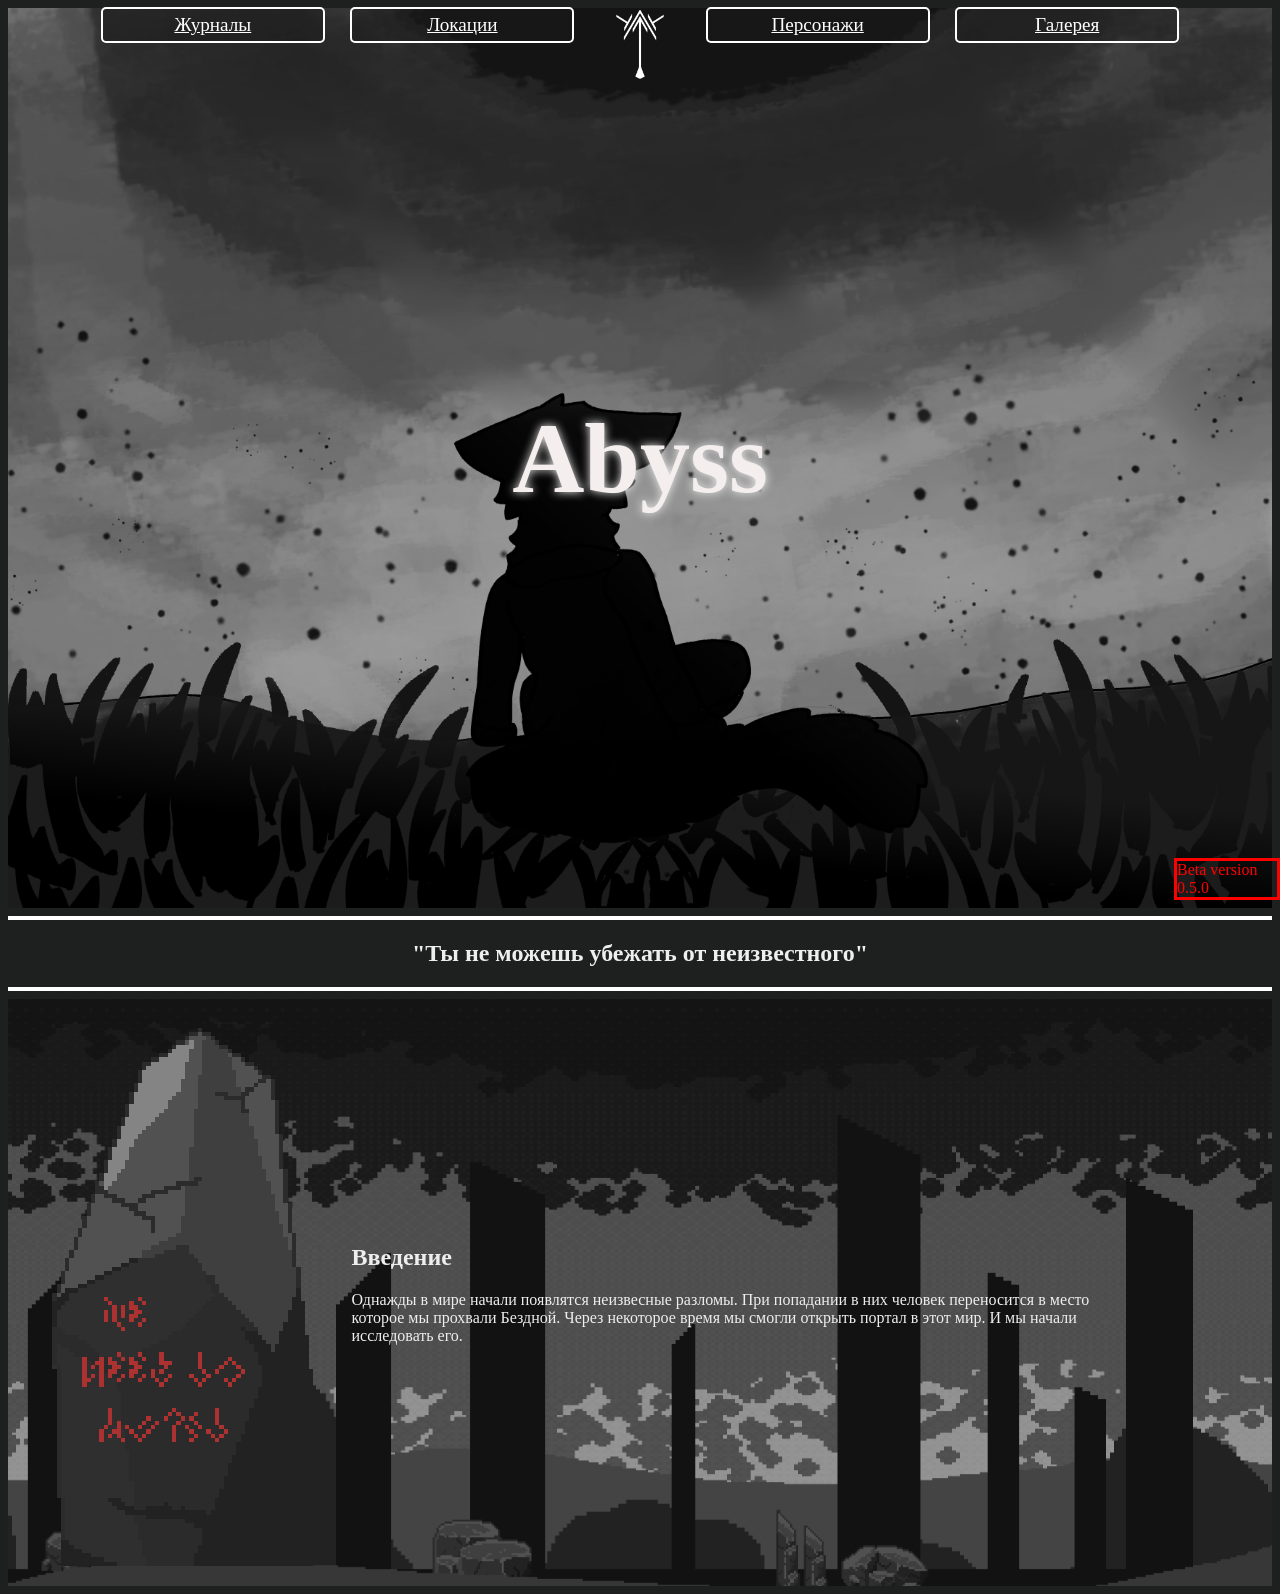
==== index.html @ b83ceb01 "1.0 Update 1.0" ====
<!DOCTYPE html>
<html lang="ru">
<head>
    <meta charset="UTF-8">
    <meta http-equiv="X-UA-Compatible" content="IE=edge">
    <meta name="viewport" content="width=device-width, initial-scale=1.0">
    <title>Abyss</title>
    <link href="css/Clan.css" rel="stylesheet" type="text/css">
</head>

<body>

  <header class="navbar">
      <a class="navbar_button" href="journals.html">
        Журналы
      </a>
      <a class="navbar_button" href="locations.html">
        Локации
      </a>
      <a class="logo" href="index.html">
        <img class="logo" src="images/Abys_logo.png" alt="Abyss Logo">
      </a>
      <a class="navbar_button" href="characters.html">
        Персонажи
      </a>
      <a class="navbar_button" href="gallery.html">
        Галерея
      </a>
  </header>




  <!-- First picture  -->  

  <div class="pic">

    <div class="container">
      <h1 style="color: rgb(244, 238, 238); font-size: 100px; text-shadow: 0 0 10px #f8f5f5;"> Abyss </h1>
    </div>

  </div>
  <hr>  

    <!-- Quote when start  -->
    <h2 class="centre">"Ты не можешь убежать от неизвестного"</h2>

    <hr>

    <!-- what is abyss -->

    <div class="bg_pic">
      <div style="padding: 20px 40px;">
        <div class="grid-container" style="align-items: center;">
          
          <img class="monolith" src="images/Abyss_monolith1B.png" alt="Abyss Monolith" style="image-rendering: pixelated;">
          
          <div class="monolith_text" >
            <h2>Введение</h2>
            <p>Однажды в мире начали появлятся неизвесные разломы. 
              При попадании в них человек переносится в место которое мы прохвали Бездной.
              Через некоторое время мы смогли открыть портал в этот мир. И мы начали исследовать его.
            </p>
          </div>

          <!-- <div class="monolith_mobile">
             <img class="monolith" src="images/Abyss_monolith1B.png" alt="Abyss Monolith" style="image-rendering: pixelated;">
          </div> -->

        </div>
      </div>  
    </div>





<div class="fixed" color="white">
  Beta version 0.5.0
  </div>

</body>
---- css/Clan.css ----
p,h2,h3,h4,h5,h6,a  {color: #EEEEEE;}
hr {background-color: #ffffff; border:2px solid #ffffff;}
body {background-color: #1e1f1f;} 

/* Navbar css code */

.navbar {
    color: #ffffff;
    left: 0;
    position: fixed;
    display: flex;
    align-items: center;
    gap: clamp(8px, 2vw, 35px);
    top: 0;
    width: 100%;
    padding: 5px 10px;
    z-index: 1000;
    justify-content: center;
    height: 50px;
    flex-shrink: 0;
    box-sizing: border-box;
}

.navbar_button{
    display: flex;
    width: 200px;
    background-color: #1c1c1b73;
    color: #ffffff;
    border: 2px solid #ffffff;
    padding: 5px 10px;
    font-size: 1.2rem;
    border-radius: 5px;
    align-items: center;
    justify-content: center;
    min-width: 0;
    flex-shrink: 1;
    white-space: nowrap;
}

.navbar_button:hover {
    background-color: #ffffff;
    color: #c46900;
    cursor: pointer;
}

.logo {
    width: 5rem;
    height: 5rem;
    flex-shrink: 0;
    transform: translateY(10px);
}

.logo img {
    display: block;
    width: 100%;
    height: 100%;
    border-radius: 50%;
}

    /* Navbar for phone style */

@media only screen and (max-width: 576px) {
    .navbar_button{
    display: none;
}
}

.centre {text-align: center}

.grid-container {
    display: grid;
    grid-template-columns: repeat(12, 1fr);
    gap: 30px;
}


.monolith {
    grid-column: span 3;
    width: 100%;
}

.monolith_text {
    grid-column: 4 / 12;
    width: 100%;
    position: center;
}

/* Phone styles */
@media only screen and (max-width: 576px) {
    .monolith {
    display: none;
    }  
    .monolith_text {
    grid-column: span 12;
    width: 100%;
    position: center;
    }
}


div.fixed {
    position: fixed;
    bottom: 0;
    right: 0;
    width: 100px;
    border: 3px solid #ff0000;
    color: #ff0000;
  }

.pic {
    background: url("../images/abyss.png") center / cover no-repeat;
    height: 100vh;
    display: flex;
    align-items: center;
    justify-content: center;
    top: 0;
}

.container {position: relative;
margin: 0 auto;
text-align: center;}


.container_img {
    width: 20%;
    height: auto;
    image-rendering: pixelated;
    margin: 50px 10%;
}

.bg_pic {
    
    background: no-repeat center url("../images/abyss_Bg.png");
    background-size: 100%; 
    background-size: cover; 
   
    background-color: #e30909;

}
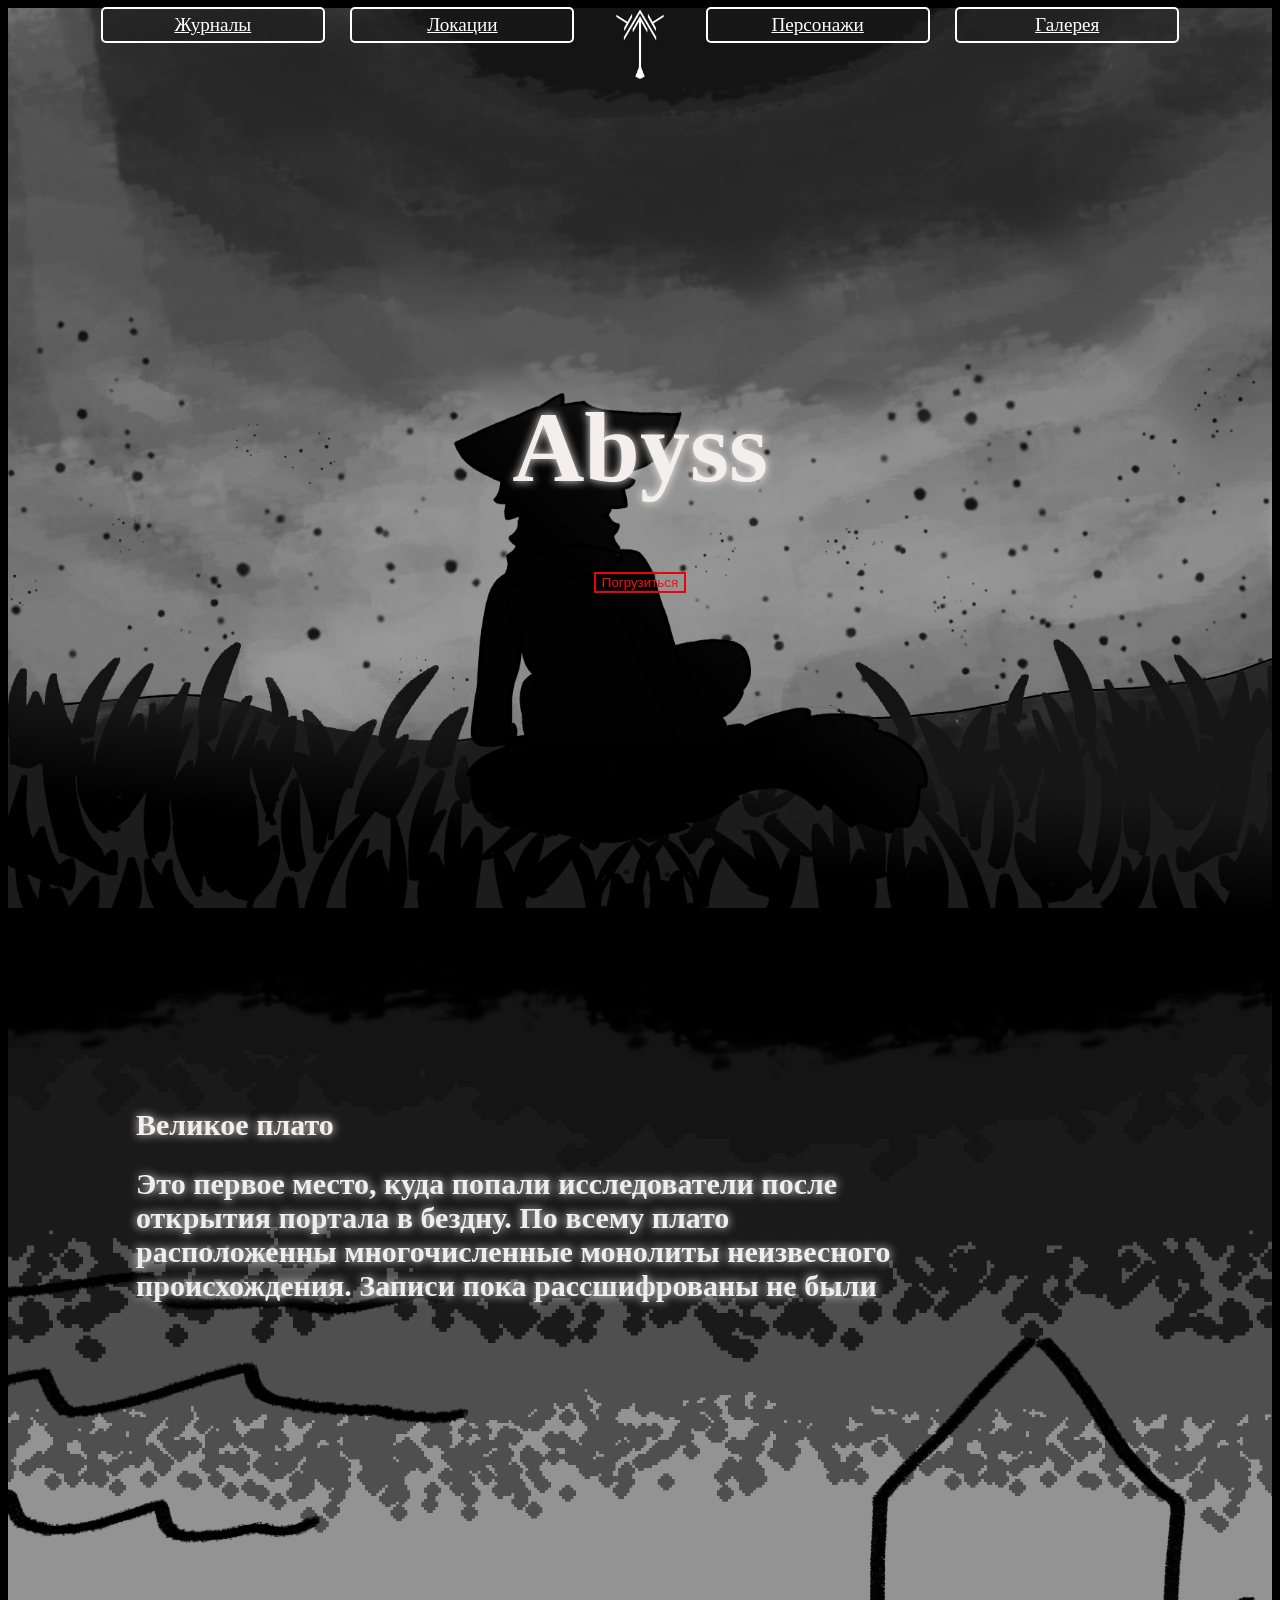
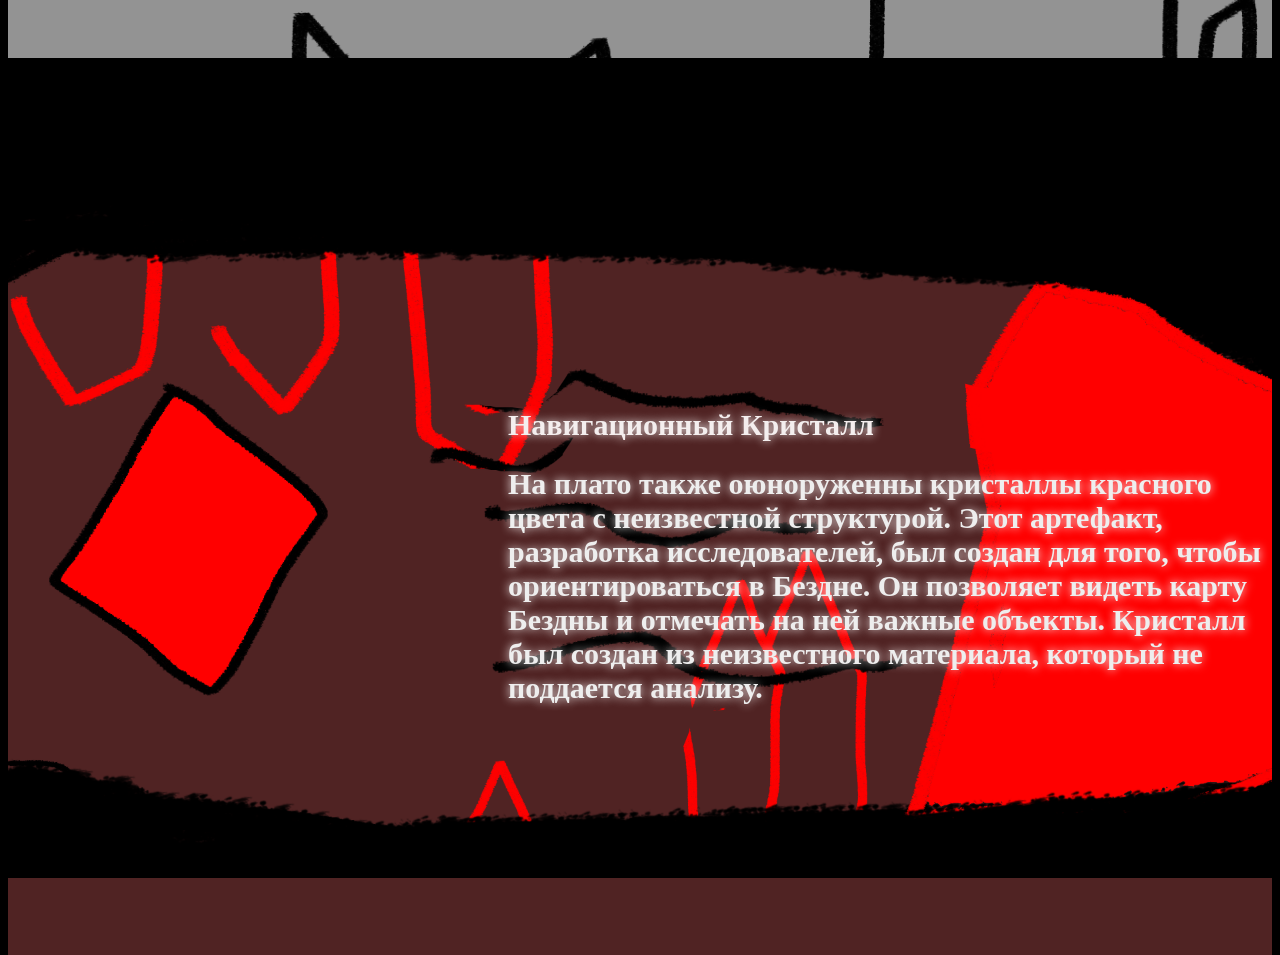
==== commit d42e0e6d: "1.1" ====
--- a/index.html
+++ b/index.html
@@ -7,6 +7,7 @@
     <meta name="viewport" content="width=device-width, initial-scale=1.0">
     <title>Abyss</title>
     <link href="css/Clan.css" rel="stylesheet" type="text/css">
+    <script src="main.js" defer></script>
 </head>
 
 <body>
@@ -29,55 +30,51 @@
       </a>
   </header>
 
-
-
-
   <!-- First picture  -->  
 
   <div class="pic">
-
     <div class="container">
       <h1 style="color: rgb(244, 238, 238); font-size: 100px; text-shadow: 0 0 10px #f8f5f5;"> Abyss </h1>
+      <button id="scroll-btn" class="submerge">
+        Погрузиться
+      </button>
     </div>
+  </div>
+
+  <!-- Platoe section -->
+
+<section class="platoe_zone" style="background-color: #5B5353;" id="target-block">
+    <div class="platoe_layer platoe_main_surface"></div>
+    <div class="platoe_layer platoe_main_left"></div>
+    <div class="platoe_layer platoe_bg0"></div>
+
+    <div class="platoe_layer platoe_bg3 platoe_moving"></div>
+    <div class="platoe_layer platoe_bg2 platoe_moving"></div>
+    <div class="platoe_layer platoe_bg1 platoe_moving"></div>
+    <div class="platoe_layer platoe_bg4 platoe_moving"></div>
+
+  <div class="platoe_text_1">
+      <h1>Великое плато</h1>
+    <h2>
+      Это первое место, куда попали исследователи после открытия портала в бездну.
+      По всему плато расположенны многочисленные монолиты неизвесного происхождения. Записи пока рассшифрованы не были
+    </h2>
+ </div>
+</section>
+
+<section class="platoe_zone" style="background-color: #502323; top: 100px;" >
+  <div class="platoe_layer platoe_main_crystal"></div>
+
+  <div class="platoe_text_2">
+    <h1>Навигационный Кристалл</h1>
+    <h2>
+      На плато также оюноруженны кристаллы красного цвета с неизвестной структурой.
+      Этот артефакт, разработка исследователей, был создан для того, чтобы ориентироваться в Бездне.
+      Он позволяет видеть карту Бездны и отмечать на ней важные объекты. Кристалл был создан из неизвестного материала, который не поддается анализу.
+    </h2>
 
   </div>
-  <hr>  
 
-    <!-- Quote when start  -->
-    <h2 class="centre">"Ты не можешь убежать от неизвестного"</h2>
-
-    <hr>
-
-    <!-- what is abyss -->
-
-    <div class="bg_pic">
-      <div style="padding: 20px 40px;">
-        <div class="grid-container" style="align-items: center;">
-          
-          <img class="monolith" src="images/Abyss_monolith1B.png" alt="Abyss Monolith" style="image-rendering: pixelated;">
-          
-          <div class="monolith_text" >
-            <h2>Введение</h2>
-            <p>Однажды в мире начали появлятся неизвесные разломы. 
-              При попадании в них человек переносится в место которое мы прохвали Бездной.
-              Через некоторое время мы смогли открыть портал в этот мир. И мы начали исследовать его.
-            </p>
-          </div>
-
-          <!-- <div class="monolith_mobile">
-             <img class="monolith" src="images/Abyss_monolith1B.png" alt="Abyss Monolith" style="image-rendering: pixelated;">
-          </div> -->
-
-        </div>
-      </div>  
-    </div>
-
-
-
-
-
-<div class="fixed" color="white">
-  Beta version 0.5.0
-  </div>
+</section>
 
 </body>
--- a/css/Clan.css
+++ b/css/Clan.css
@@ -1,6 +1,6 @@
 p,h2,h3,h4,h5,h6,a  {color: #EEEEEE;}
 hr {background-color: #ffffff; border:2px solid #ffffff;}
-body {background-color: #1e1f1f;} 
+body {background-color: #000000;} 
 
 /* Navbar css code */
 
@@ -50,6 +50,11 @@
     transform: translateY(10px);
 }
 
+.logo:hover {
+    cursor: pointer;
+    background-color: #cf1b1b;
+}
+
 .logo img {
     display: block;
     width: 100%;
@@ -64,6 +69,13 @@
     display: none;
 }
 }
+
+.submerge{
+    color: #ff0b0b;
+    background-color: #1c1c1b00;
+    border: 2px solid #e90505;
+}
+
 
 .centre {text-align: center}
 
@@ -98,15 +110,6 @@
 }
 
 
-div.fixed {
-    position: fixed;
-    bottom: 0;
-    right: 0;
-    width: 100px;
-    border: 3px solid #ff0000;
-    color: #ff0000;
-  }
-
 .pic {
     background: url("../images/abyss.png") center / cover no-repeat;
     height: 100vh;
@@ -116,24 +119,158 @@
     top: 0;
 }
 
-.container {position: relative;
-margin: 0 auto;
-text-align: center;}
+.container {
+    position: relative;
+    margin: 0 auto;
+    text-align: center;}
 
 
 .container_img {
     width: 20%;
     height: auto;
-    image-rendering: pixelated;
     margin: 50px 10%;
 }
 
-.bg_pic {
-    
-    background: no-repeat center url("../images/abyss_Bg.png");
-    background-size: 100%; 
-    background-size: cover; 
-   
-    background-color: #e30909;
-
-}
+
+    /* Platoe zone css code ------------------------------------------- */
+ 
+ .platoe_zone {
+    position: relative;
+    min-height: 750px;
+    overflow: hidden;
+    isolation: isolate;
+}
+
+/* Общие настройки всех фоновых слоёв */
+.platoe_layer {
+    position: absolute;
+
+    /* Положение и высота слоя */
+    top: var(--y, 0px);
+    left: 0;
+    width: 100%;
+    height: var(--height, 400px);
+
+    /* Размер картинки не зависит от высоты секции */
+    background-image: var(--image);
+    background-size: var(--tile-width, 1000px) auto;
+    background-position: 0 top;
+    background-repeat: repeat-x;
+
+    z-index: var(--z, 0);
+    pointer-events: none;
+}
+
+.platoe_moving {
+    animation: moveRight var(--speed, 60s) linear infinite;
+}
+
+/* Неподвижная картинка плато */
+.platoe_main_surface {
+    --image: url("../images/platoe.png");
+    --y: 0px;
+    --height: 100%;
+    --tile-width: 200vh;
+    --z: 10;
+    background-repeat: repeat-x;
+    background-position: right top;
+}
+
+.platoe_main_crystal {
+    --image: url("../images/platoe2.png");
+    --y: 0px;
+    --height: 100%;
+    --tile-width: 100vw;
+    --z: 10;
+    background-repeat: repeat-x;
+    background-position: left top;
+}
+
+
+.platoe_bg0 {
+    --image: url("../images/bg_platoe_0.png");
+    --y: 0px;
+    --height: 300px;
+    --tile-width: 1000px;
+    --z: 4;
+}
+
+.platoe_bg1 {
+    --image: url("../images/bg_platoe_1.png");
+    --y: 15px;
+    --height: 850px;
+    --tile-width: 1500px;
+    --speed: 60s;
+    --z: 3;
+}
+
+.platoe_bg2 {
+    --image: url("../images/bg_platoe_2.png");
+    --y: 90px;
+    --height: 750px;
+    --tile-width: 1200px;
+    --speed: 35s;
+    --z: 2;
+}
+
+.platoe_bg3 {
+    --image: url("../images/bg_platoe_3.png");
+    --y: 200px;
+    --height: 850px;
+    --tile-width: 900px;
+    --speed: 20s;
+    --z: 1;
+}
+
+.platoe_bg4 {
+    --image: url("../images/bg_platoe_4.png");
+    --y: 50vh;
+    --height: 850px;
+    --tile-width: 1000px;
+    --speed: 15s;
+    --z: 0;
+}
+
+@keyframes moveRight {
+    from {
+        background-position: 0 top;
+    }
+    to {
+        background-position: var(--tile-width, 1000px) top;
+    }
+}
+
+.platoe_text_1 {
+    font-size: 1.25rem;
+    position: relative;
+    z-index: 1000;
+    text-align: left;
+    color: rgb(244, 238, 238);
+    text-shadow: 0 0 10px #f8f5f5;
+    width: 60%;
+    padding: 175px 10vw;
+}
+
+@media only screen and (max-width: 800px) {
+    .platoe_text_1 {
+    font-size: 1rem;
+    position: relative;
+    z-index: 1000;
+    text-align: left;
+    color: rgb(244, 238, 238);
+    text-shadow: 0 0 10px #f8f5f5;
+    width: 80%;
+}
+}
+
+.platoe_text_2 {
+    font-size: 1.25rem;
+    position: relative;
+    z-index: 1000;
+    text-align: left;
+    color: rgb(244, 238, 238);
+    text-shadow: 0 0 10px #f8f5f5;
+    width: 60%;
+    padding: 225px 500px;
+}
+
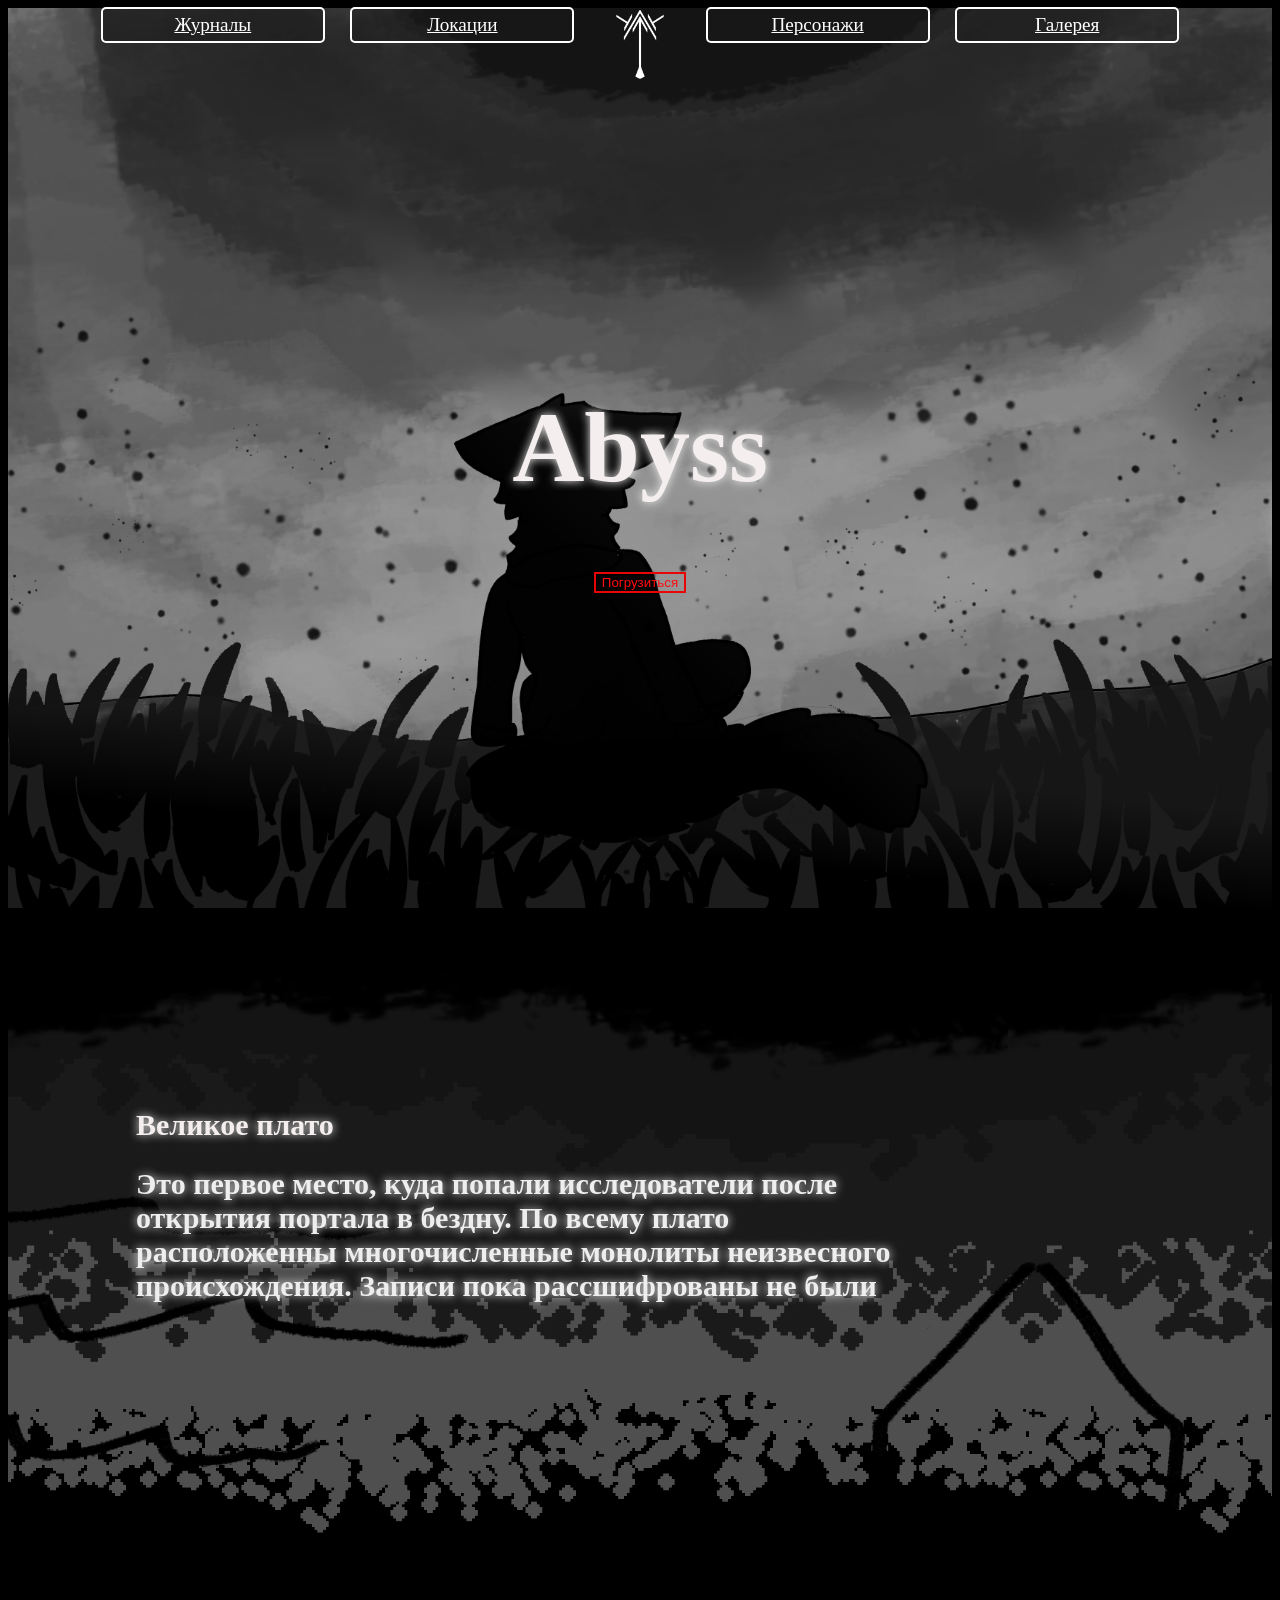
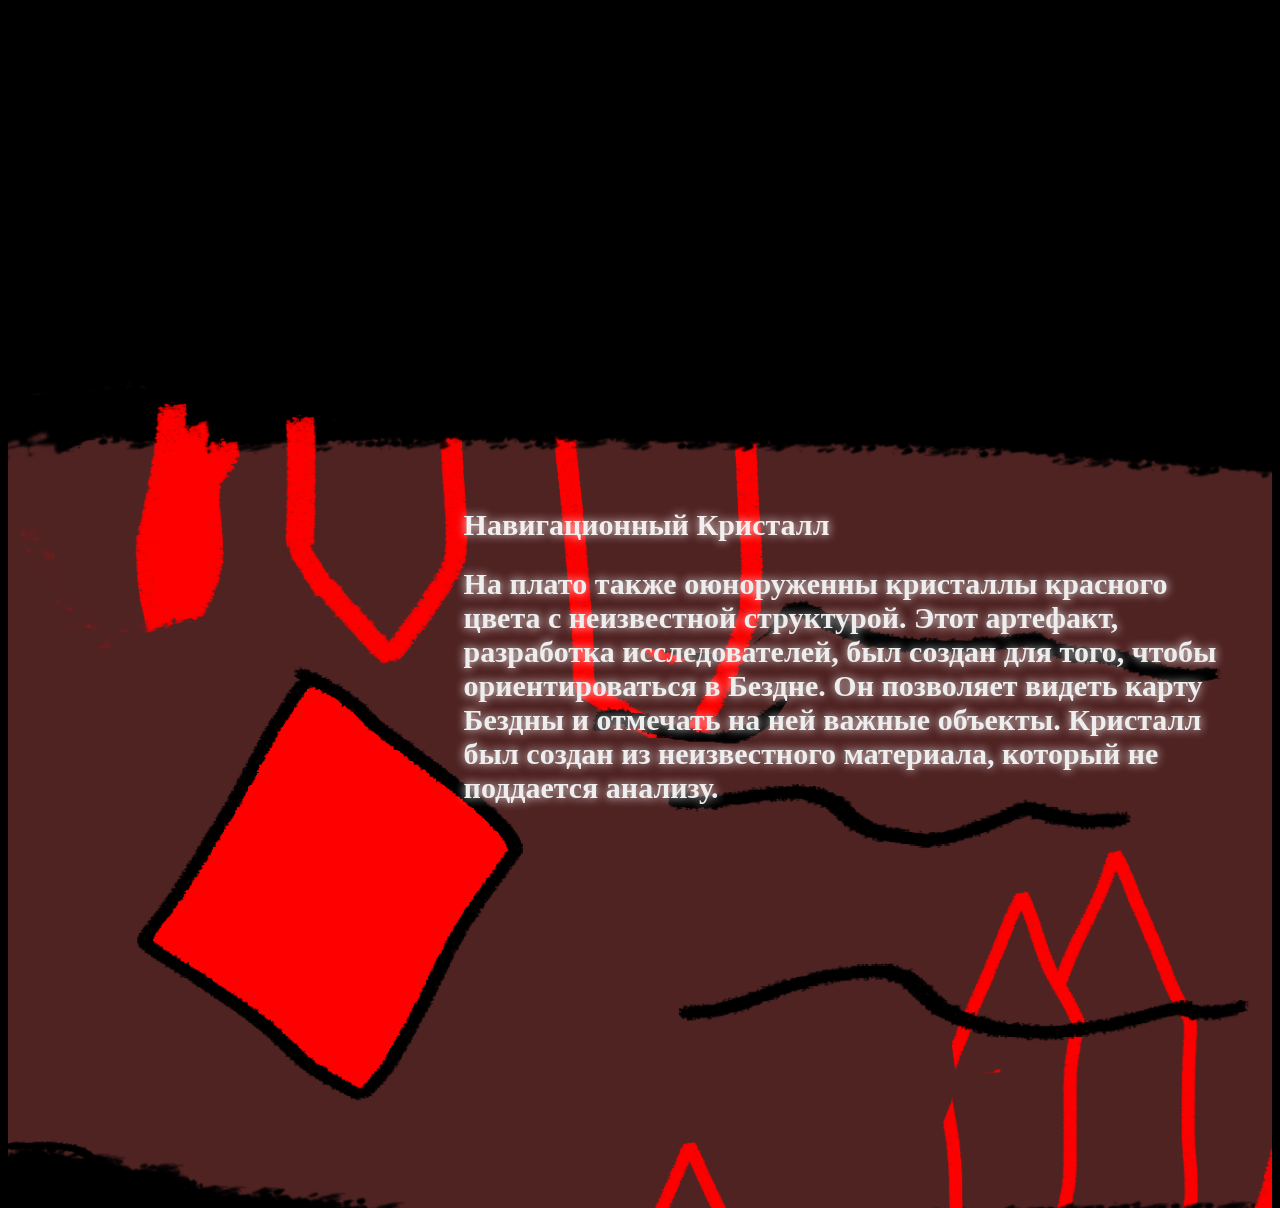
==== commit 07728c56: "1.1.1" ====
--- a/index.html
+++ b/index.html
@@ -43,7 +43,7 @@
 
   <!-- Platoe section -->
 
-<section class="platoe_zone" style="background-color: #5B5353;" id="target-block">
+<section class="platoe_zone" id="target-block" style="background-color: #000000;" >
     <div class="platoe_layer platoe_main_surface"></div>
     <div class="platoe_layer platoe_main_left"></div>
     <div class="platoe_layer platoe_bg0"></div>
@@ -51,10 +51,10 @@
     <div class="platoe_layer platoe_bg3 platoe_moving"></div>
     <div class="platoe_layer platoe_bg2 platoe_moving"></div>
     <div class="platoe_layer platoe_bg1 platoe_moving"></div>
-    <div class="platoe_layer platoe_bg4 platoe_moving"></div>
-
   <div class="platoe_text_1">
-      <h1>Великое плато</h1>
+    <h1>
+      Великое плато
+    </h1>
     <h2>
       Это первое место, куда попали исследователи после открытия портала в бездну.
       По всему плато расположенны многочисленные монолиты неизвесного происхождения. Записи пока рассшифрованы не были
@@ -72,7 +72,6 @@
       Этот артефакт, разработка исследователей, был создан для того, чтобы ориентироваться в Бездне.
       Он позволяет видеть карту Бездны и отмечать на ней важные объекты. Кристалл был создан из неизвестного материала, который не поддается анализу.
     </h2>
-
   </div>
 
 </section>
--- a/css/Clan.css
+++ b/css/Clan.css
@@ -139,6 +139,7 @@
     min-height: 750px;
     overflow: hidden;
     isolation: isolate;
+    height: 100vh;
 }
 
 /* Общие настройки всех фоновых слоёв */
@@ -168,24 +169,23 @@
 /* Неподвижная картинка плато */
 .platoe_main_surface {
     --image: url("../images/platoe.png");
+    --y: -75px;
+    --height: 100%;
+    --tile-width: 200vh;
+    --z: 10;
+    background-repeat: repeat-x;
+    background-position: right top;
+}
+
+.platoe_main_crystal {
+    --image: url("../images/platoe2.png");
     --y: 0px;
     --height: 100%;
     --tile-width: 200vh;
     --z: 10;
     background-repeat: repeat-x;
-    background-position: right top;
-}
-
-.platoe_main_crystal {
-    --image: url("../images/platoe2.png");
-    --y: 0px;
-    --height: 100%;
-    --tile-width: 100vw;
-    --z: 10;
-    background-repeat: repeat-x;
     background-position: left top;
 }
-
 
 .platoe_bg0 {
     --image: url("../images/bg_platoe_0.png");
@@ -232,12 +232,8 @@
 }
 
 @keyframes moveRight {
-    from {
-        background-position: 0 top;
-    }
-    to {
-        background-position: var(--tile-width, 1000px) top;
-    }
+    from {background-position: 0 top;}
+    to {background-position: var(--tile-width, 1000px) top;}
 }
 
 .platoe_text_1 {
@@ -249,6 +245,17 @@
     text-shadow: 0 0 10px #f8f5f5;
     width: 60%;
     padding: 175px 10vw;
+}
+
+.platoe_text_2 {
+    font-size: 1.25rem;
+    position: relative;
+    z-index: 1000;
+    color: rgb(244, 238, 238);
+    text-shadow: 0 0 10px #f8f5f5;
+    width: 60%;
+    padding: 175px 50px 0px 0px;
+    margin-left: auto;
 }
 
 @media only screen and (max-width: 800px) {
@@ -260,17 +267,16 @@
     color: rgb(244, 238, 238);
     text-shadow: 0 0 10px #f8f5f5;
     width: 80%;
-}
-}
-
-.platoe_text_2 {
-    font-size: 1.25rem;
-    position: relative;
-    z-index: 1000;
-    text-align: left;
-    color: rgb(244, 238, 238);
-    text-shadow: 0 0 10px #f8f5f5;
-    width: 60%;
-    padding: 225px 500px;
-}
-
+    }
+    .platoe_text_2 {
+    font-size: 1rem;
+    position: relative;
+    z-index: 1000;
+    color: rgb(244, 238, 238);
+    text-shadow: 0 0 10px #f8f5f5;
+    width: 80%;
+    margin-left: auto;
+    }
+
+}
+
